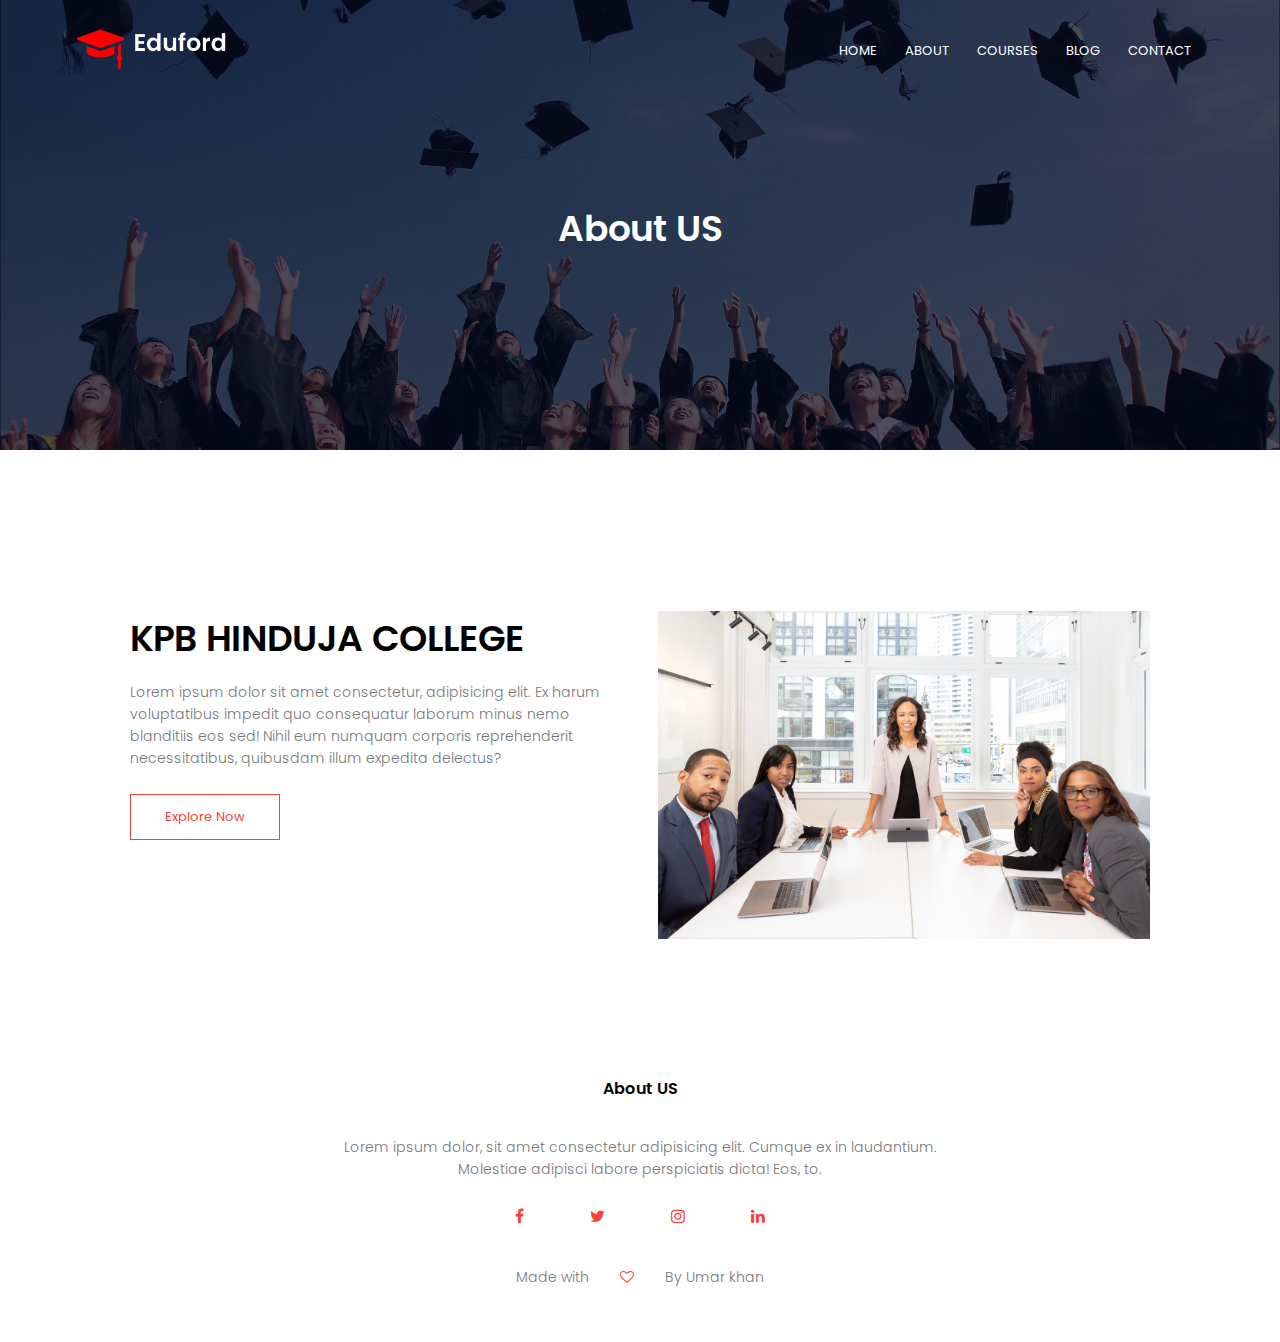
==== about.html @ 74158fd9 "Add files via upload" ====
<!DOCTYPE html>
<html lang="en">
<head>
    <meta charset="UTF-8">
    <meta http-equiv="X-UA-Compatible" content="IE=edge">
    <meta name="viewport" content="width=device-width, initial-scale=1.0">
    <link rel="stylesheet" href="/style.css">
    <link rel="preconnect" href="https://fonts.googleapis.com">
<link rel="preconnect" href="https://fonts.gstatic.com" crossorigin>
<link href="https://fonts.googleapis.com/css2?family=Poppins:ital,wght@0,100;0,300;0,600;1,400&display=swap" rel="stylesheet">
    <title>College website</title>
    <link rel="stylesheet" href="https://stackpath.bootstrapcdn.com/font-awesome/4.7.0/css/font-awesome.min.css">
    
</head>
<body>
   <section class="sub-header">
    <nav>
        <a href="index.html"><img src="/logo.png"></a>
        <div class="nav-links" id="navlinks">
            <i class="fa fa-times" onclick="hideMenu()"></i>
            <ul>
                <li><a href="index.html">HOME</a></li>
                <li><a href="about.html">ABOUT</a></li>
                <li><a href="course.html">COURSES</a></li>
                <li><a href="blog.html">BLOG</a></li>
                <li><a href="contact.html">CONTACT</a></li>
            </ul>
        </div>
        <i class="fa fa-bars" onclick="ShowMenu()" ></i>
    </nav>
       <h1>About US</h1>
   </section>
<!-------------About us content--------->  
    <section class="about-us">
        <div class="row">
            <div class="about-col">
                <h1>KPB HINDUJA COLLEGE</h1>
                <p>Lorem ipsum dolor sit amet consectetur, adipisicing elit. Ex harum voluptatibus impedit quo consequatur laborum minus nemo blanditiis eos sed! Nihil eum numquam corporis reprehenderit necessitatibus, quibusdam illum expedita delectus?</p>
                <a href="" class="hero-btn red-btn">Explore Now</a>
            </div>
            <div class="about-col">
                <img src="/about.jpg">
            </div>
        </div>
    </section>    
    <!-------------Footer--------->
<section class="footer">
    <h4>About US</h4>
    <p>Lorem ipsum dolor, sit amet consectetur adipisicing elit. Cumque ex in laudantium.<br> Molestiae adipisci labore perspiciatis dicta! Eos, to.</p>
    <div class="icons">
       <i class="fa fa-facebook"></i>
       <i class="fa fa-twitter"></i>
       <i class="fa fa-instagram"></i>
       <i class="fa fa-linkedin"></i>
       <p>Made with<i class="fa fa-heart-o"></i>By Umar khan</p>
     </div>
</section>
<!----------javascript toggle menu-----> 
<script>
    var navlinks = document.getElementById("navlinks");
    function ShowMenu(){
        navlinks.style.right ="0";
    }
    function hideMenu(){
        navlinks.style.right ="-200px";
    }

</script>


</body>
</html>
---- style.css ----
*{
    margin: 0;
    padding: 0;
    font-family: 'Poppins', sans-serif;
}
.header{
    min-height: 100vh;
    min-width: 100%;
    background-image: linear-gradient(rgba(4,9,3,0.7),rgba(4,9,3,0.7)),url(/hinduja1.jpg);
    background-position: center;
    background-size: cover;
    position: relative;
}
nav{
    display: flex;
    padding: 2% 6%;
    justify-content: space-between;
    align-items: center;
}
nav img{
    width: 150px;
}
.nav-links{
    flex: 1;
    text-align: right;
}
.nav-links ul li{
    list-style: none;
    display: inline-block;
    padding: 8px 12px;
    position: relative;
}
.nav-links ul li a{
    color: #fff;
    text-decoration: none;
    font-size: 13px;
}
.nav-links ul li::after{
    content: '';
    width: 0%;
    height: 2px;
    background: #f44336;
    display: block;
    margin: auto;
    transition: 0.5s;
}
.nav-links ul li:hover::after{
    width: 100%;
}
.text-box{
    width: 90%;
    color: #FFf;
    position: absolute;
    top: 50%;
    left: 50%;
    transform: translate(-50%,-50%);
    text-align: center;
}
.text-box h1{
    font-size: 62px;
}
.text-box p{
    margin: 10px 0 40px;
    font-size: 14px;
    color: #fff;
}
.hero-btn{
    display: inline-block;
    text-decoration: none;
    color: #FFf;
    border: 1px solid #FFf;
    padding: 12px 34px;
    font-size: 13px;
    background: transparent;
    position: relative;
    cursor: pointer;
}
.hero-btn:hover{
    border: 1px solid #f44336;
    background: #f44336;
    transition: 1s;
}
nav .fa{
    display: none;
}
@media(max-width:700px){
    .text-box h1{
        font-size: 20px;
    }
    .nav-links ul li{
        display: block;
    }
    .nav-links{
        position: absolute;
        background: #f44336;
        height: 100vh;
        width: 200px;
        top: 0;
        right: -200px;
        text-align: left;
        z-index: 2;
        transition: 1s;
    }
    nav .fa{
        display: block;
        color: #FFf;
        margin: 10px;
        font-size: 22px;
        cursor: pointer;
    }
    .nav-links ul{
        padding: 30px;
    }
}
/*-------courses-----*/

.course{
    width: 80%;
    margin: auto;
    text-align: center;
    padding-top: 100px;
}
h1{
    font-size: 36px;
    font-weight: 600;
}
p{
    color: #777;
    font-size: 14px;
    font-weight: 300;
    line-height: 22px;
    padding: 10px;
}
.row{
    margin-top: 5%;
    display: flex;
    justify-content: space-between;
}
.course-col{
    flex-basis: 31%;
    background: #fff3f3;
    border-radius: 10px;
    margin-bottom: 5%;
    padding: 20px 12px;
    box-sizing: border-box;
    transition: 00.5s;
}
h3{
    text-align: center;
    font-weight: 600;
    margin: 10px 0;
}
.course-col:hover{
    box-shadow: 0 0 20px rgb(0,0,0,0.2);
}
@media(max-width:700px){
    .row{
        flex-direction: column;
    }
}
/*------------campus-------*/
.campus{
    width: 80%;
    margin: auto;
    text-align: center;
    padding-top: 50px;
}
.campus-col{
    flex-basis: 32%;
    border-radius: 10px;
    margin-bottom: 30px;
    position: relative;
    overflow: hidden;
}
.campus-col img{
    width: 100%;
}
.layer{
    background: transparent;
    height: 100%;
    width: 100%;
    position: absolute;
    top: 0;
    left: 0;
    transition: 0.5s;
}
.layer:hover{
    background: rgba(226,0,0,0.7);
}
 /*-------facilities------*/
.facilities{
    width: 80%;
    margin: auto;
    text-align: center;
    padding-top: 100px;
}
.facilties-col{
    flex-basis: 31%;
    border-radius: 10px;
    margin-bottom: 5%;
    text-align: left;
}
.facilties-col img {
    width: 100%;
    border-radius: 10px;
}
.facilties-col p {
    padding: 0;
} 
.facilties-col h3{
    margin-top: 16px;
    margin-bottom: 15px;
    text-align: left;
}
/*--------Testimonial----*/
.testimonials{
    width: 80%;
    margin: auto;
    padding-top: 100px;
    text-align: center;
}
.testimonials-col{
    flex-basis: 44%;
    margin-bottom: 5%;
    text-align: left;
    background: #fff3f3;
    padding: 25px;
    cursor: pointer;
    display: flex;
}
.testimonials-col img{
    height: 40px;
    margin: left;
    margin: right;
    border-radius: 50%;
}
/*-----------Call To Action--------*/
.cta{
    margin: 100px auto;
    width: 80%;
    background-image: linear-gradient(rgba( 0,0,0,0.7) ,rgba(0,0,0,0.7)) ,url(/banner2.jpg);
    background-position: center;
    background-size: cover;
    border-radius: 10px;
    text-align: center;
    padding: 100px 0;
}
.cta{
    color:#fff ;
    margin-bottom: 40px;
    padding: 0;
}
@media(max-width:700px){
        .cta h1{
        font-size:24px;
    }
}
/*-----------Footer--------*/
.footer{
    width: 100%;
    text-align: center;
    padding: 30px 0;
}
.footer h4{
    margin-bottom: 25px;
    margin-top: 20px;
    font-weight: 600;
}
.icons .fa{
    color: #f44336;
    margin: 0 13px;
    cursor: pointer;
    padding: 18px;
}
.fa-heart-o{
    color: #f44336;
}
/*-----------About us Page--------*/
.sub-header{
    height: 50vh;
    width: 100%;
    background-image: 
    linear-gradient(rgba(4,9,30,0.7),rgba(4,9,30,0.7)),url(/background.jpg);
    background-position: center;
    background-size: cover;
    text-align: center;
    color: #fff;
}
.sub-header h1{
    margin-top: 100px;
}
.about-us{
    width: 80%;
    margin: auto;
    padding-top: 80px;
    padding-bottom: 50px;
}
.about-col{
    flex-basis: 48%;
    padding: 30px 2px;
}
.about-col img{
    width: 100%;
}
.about-col h1{
    padding-top: 0;
}
.about-col p{
    padding: 15px 0 25px;
}
.red-btn{
    border: 1px solid #f44336;
    background: transparent;
    color: #f44336;
}
.red-btn:hover{
    color: #FFf;
}
/*-----------blog content--------*/
.blog-content{
    width: 80%;
    margin: auto;
    padding: 60px 0;
}
.blog-left{
    flex-basis: 65%;
}
.blog-left img{
    width: 100%;
}
.blog-left h2{
    color: #222;
    font-weight: 600;
    margin: 30px 0;
}
.blog-left p{
    color: #999;
    padding: 0;
}
.blog-right{
    flex-basis: 32%;
}
.blog-right h3{
    background: #f44336;
    color: #fff;
    padding: 7px 0;
    font-size: 16px;
    margin-bottom: 20px;
}
.blog-right div{
    display: flex;
    align-items: center;
    justify-content: space-between;
    color: #555;
    padding: 8px;
    box-sizing: border-box;
}
.comment-box{
    border: 1px solid #ccc;
    margin: 50px 0;
    padding: 10px 20px;
}
.comment-box h3{
    text-align: left;
}
.comment-form input,.comment-form textarea{
    width: 100%;
    padding: 10px;
    margin: 15px 0;
    box-sizing: border-box;
    border: none;
    outline: none;
    background: #f0f0f0;
}
@media(max-width:700px){
    .sub-header h1{
        font-size: 24px;
    }
}
/*-----------Contact US--------*/
.location{
    width: 80%;
    margin: auto;
    padding: 80px 0;
}
.location iframe{
    width: 100%;
}
.contact-us{
    width: 80%;
    margin: auto;
}
.contact-col{
    flex-basis: 48%;
    margin-bottom: 30px;
}
.contact-col div{
    display: flex;
    align-items: center;
    margin-bottom: 40px;
}
.contact-col div .fa{
    font-size: 28px;
    color: #f44336;
    margin: 10px;
    margin-right: 30px;
}
.contact-col div p{
    padding: 0px;
}
.contact-col div h5{
    font-size: 20px;
    margin-bottom: 5px;
    color: #555;
    font-weight: 400;
}
.contact-col input,.contact-col textarea{
    width: 100%;
    padding: 15px;
    margin-bottom: 17px;
    outline: none;
    border: 1px solid #ccc;
    box-sizing: border-box;
}
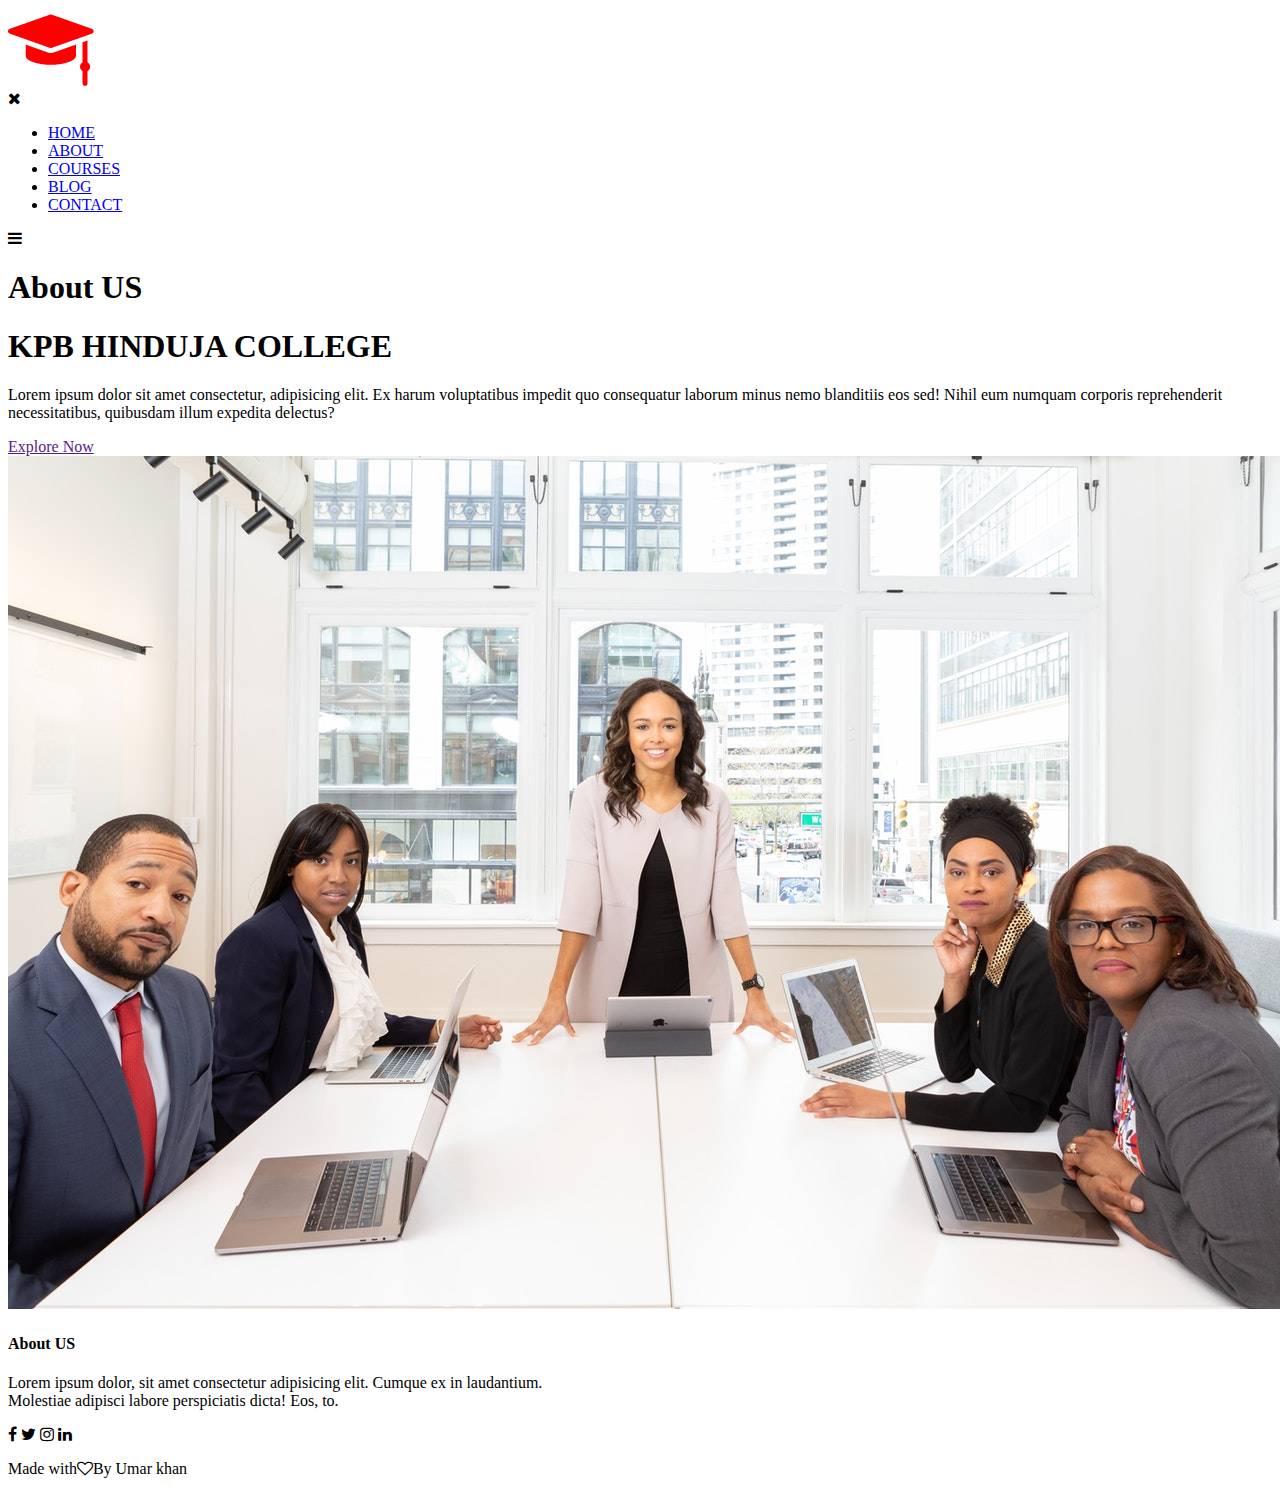
==== commit fc43af5f: "Update about.html" ====
--- a/about.html
+++ b/about.html
@@ -4,7 +4,7 @@
     <meta charset="UTF-8">
     <meta http-equiv="X-UA-Compatible" content="IE=edge">
     <meta name="viewport" content="width=device-width, initial-scale=1.0">
-    <link rel="stylesheet" href="/style.css">
+    <link rel="stylesheet" href="/ford/style.css">
     <link rel="preconnect" href="https://fonts.googleapis.com">
 <link rel="preconnect" href="https://fonts.gstatic.com" crossorigin>
 <link href="https://fonts.googleapis.com/css2?family=Poppins:ital,wght@0,100;0,300;0,600;1,400&display=swap" rel="stylesheet">
@@ -69,4 +69,4 @@
 
 
 </body>
-</html>+</html>
